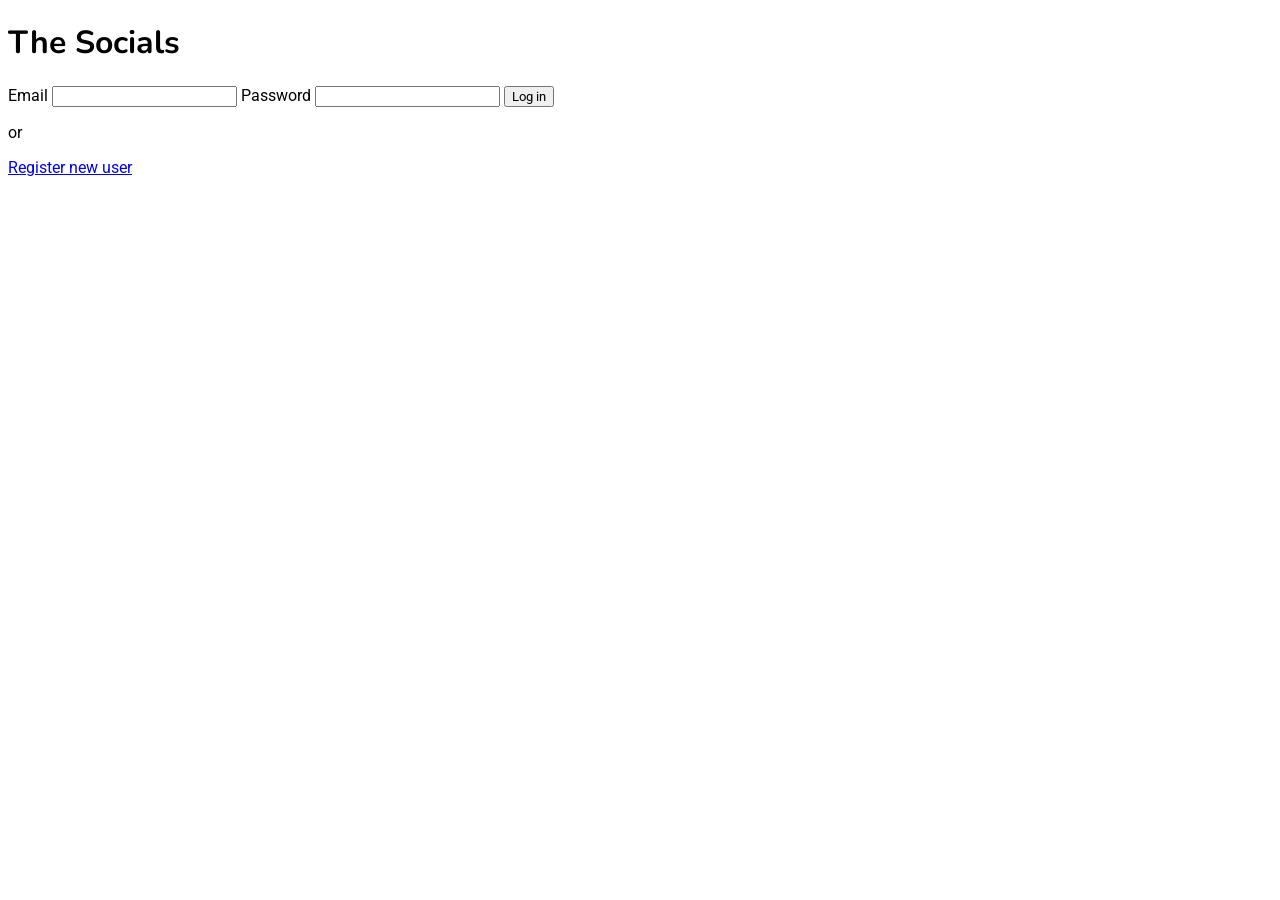
==== index.html @ 07ee6e83 "created login form" ====
<!doctype html>
<html lang="en">
  <head>
    <meta charset="UTF-8" />
    <meta name="viewport" content="width=device-width, initial-scale=1.0" />
    <meta
      name="description"
      content="To start browsing The Socials, please log in or create a user"
    />
    <link rel="stylesheet" href="css/global.css" />
    <link rel="preconnect" href="https://fonts.googleapis.com" />
    <link rel="preconnect" href="https://fonts.gstatic.com" crossorigin />
    <link
      href="https://fonts.googleapis.com/css2?family=Nunito:ital,wght@0,200..1000;1,200..1000&family=Roboto:ital,wght@0,100..900;1,100..900&display=swap"
      rel="stylesheet"
    />
    <title>Log in | The Socials</title>
  </head>
  <body>
    <h1>The Socials</h1>
    <form>
      <label for="email">Email</label>
      <input type="email" id="email" name="email" required />
      <label for="password">Password</label>
      <input type="password" id="password" name="password" required />
      <button type="submit">Log in</button>
    </form>
    <section id="">
      <p>or</p>
      <a href="./pages/register.html">Register new user</a>
    </section>
  </body>
</html>
---- css/global.css ----
h1,
h2,
h3 {
  font-family: "Nunito", sans-serif;
}

* {
  font-family: "Roboto", sans-serif;
  box-sizing: border-box;
}
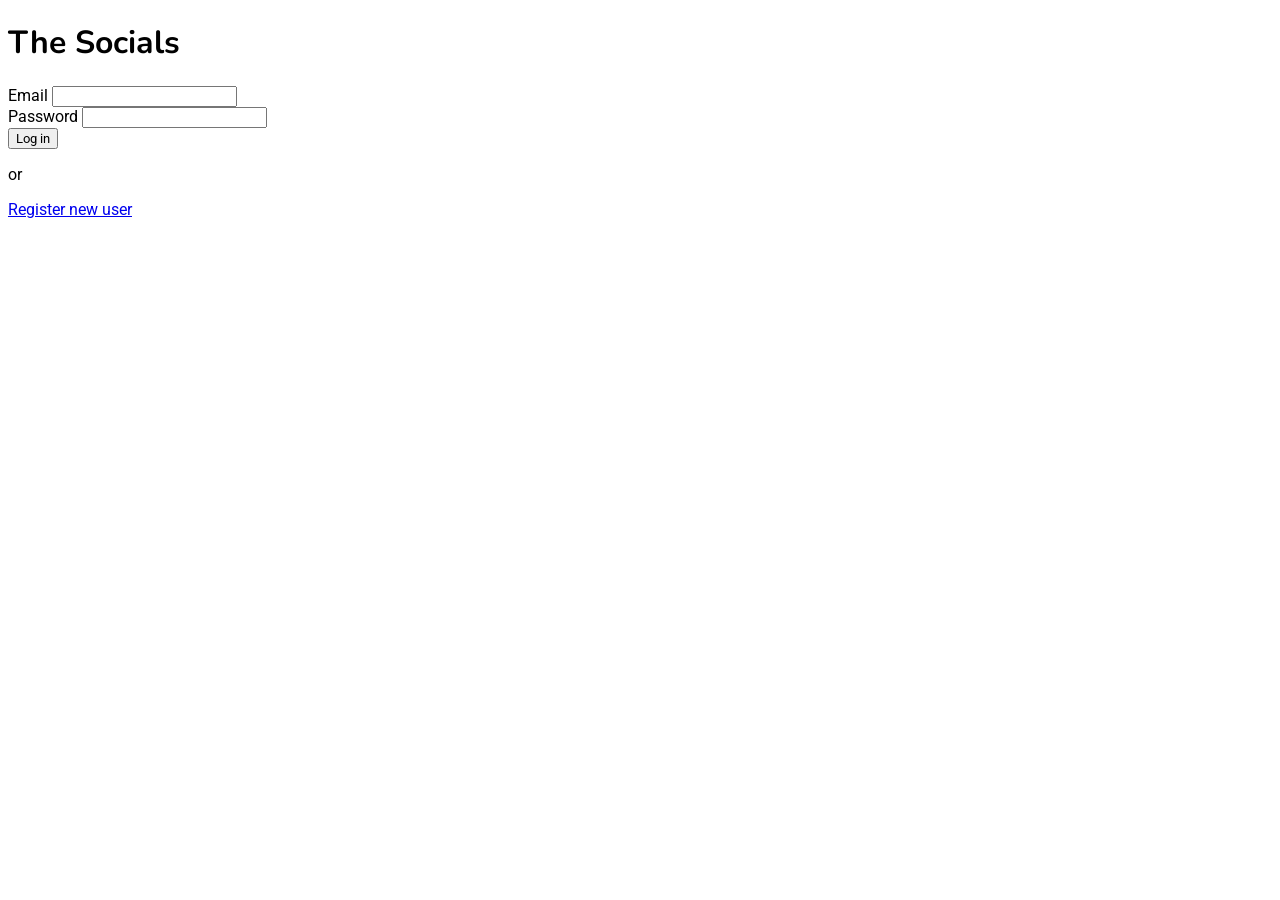
==== commit f5ca736f: "Base HTML - wrapped form fields in sections" ====
--- a/index.html
+++ b/index.html
@@ -8,6 +8,7 @@
       content="To start browsing The Socials, please log in or create a user"
     />
     <link rel="stylesheet" href="css/global.css" />
+    <link rel="stylesheet" href="css/forms.css" />
     <link rel="preconnect" href="https://fonts.googleapis.com" />
     <link rel="preconnect" href="https://fonts.gstatic.com" crossorigin />
     <link
@@ -19,10 +20,14 @@
   <body>
     <h1>The Socials</h1>
     <form>
-      <label for="email">Email</label>
-      <input type="email" id="email" name="email" required />
-      <label for="password">Password</label>
-      <input type="password" id="password" name="password" required />
+      <section class="form-field">
+        <label for="email">Email</label>
+        <input type="email" id="email" name="email" required />
+      </section>
+      <section class="form-field">
+        <label for="password">Password</label>
+        <input type="password" id="password" name="password" required />
+      </section>
       <button type="submit">Log in</button>
     </form>
     <section id="">
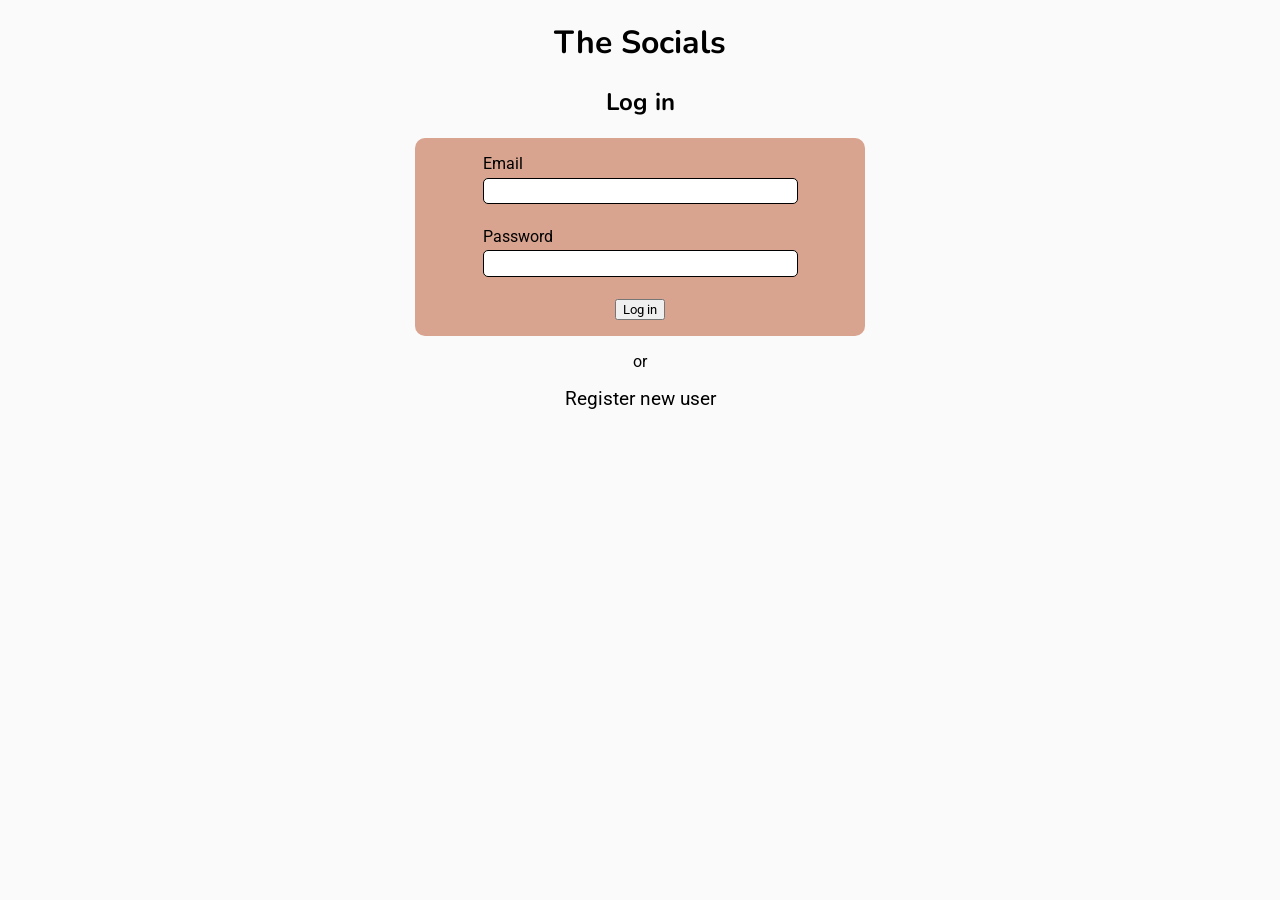
==== commit c47b16ec: "added h2 and a class" ====
--- a/index.html
+++ b/index.html
@@ -19,7 +19,8 @@
   </head>
   <body>
     <h1>The Socials</h1>
-    <form>
+    <h2>Log in</h2>
+    <form id="login-form" class="loginform">
       <section class="form-field">
         <label for="email">Email</label>
         <input type="email" id="email" name="email" required />
@@ -30,9 +31,13 @@
       </section>
       <button type="submit">Log in</button>
     </form>
-    <section id="">
+    <section>
+      <p id="error-message"></p>
+    </section>
+    <section class="option">
       <p>or</p>
-      <a href="./pages/register.html">Register new user</a>
+      <a href="./html-pages/register.html">Register new user</a>
     </section>
+    <script type="module" src="./src/pages/login.js"></script>
   </body>
 </html>
--- a/css/global.css
+++ b/css/global.css
@@ -8,3 +8,32 @@
   font-family: "Roboto", sans-serif;
   box-sizing: border-box;
 }
+
+body {
+  margin: 0;
+  height: 100%;
+  background-color: #fafafa;
+}
+
+/*-------------------MAIN CONTENT GLOBAL-------------------*/
+
+h1,
+h2 {
+  text-align: center;
+}
+
+form {
+  display: flex;
+  flex-direction: column;
+  align-items: center;
+  gap: 1rem;
+}
+
+.search-bar {
+  margin: 2rem auto;
+  max-width: 500px;
+}
+
+.search-bar input {
+  width: 80%;
+}
--- a/css/forms.css
+++ b/css/forms.css
@@ -0,0 +1,43 @@
+.loginform,
+.registerform,
+.editform,
+.newpost {
+  width: 80%;
+  max-width: 450px;
+  margin: 1rem auto;
+  background-color: #d8a48f;
+  padding: 1rem 0;
+  border-radius: 10px;
+}
+
+.form-field {
+  display: flex;
+  flex-direction: column;
+  width: 70%;
+  margin-bottom: 0.4rem;
+}
+
+.form-field input {
+  border-radius: 5px;
+  border: 1px solid;
+  padding: 0.3rem;
+  margin-top: 0.3rem;
+}
+
+textarea {
+  border-radius: 5px;
+}
+
+.option {
+  text-align: center;
+}
+
+.option a {
+  font-size: 1.2rem;
+  text-decoration: none;
+  color: black;
+}
+
+.option a:hover {
+  text-decoration: underline;
+}
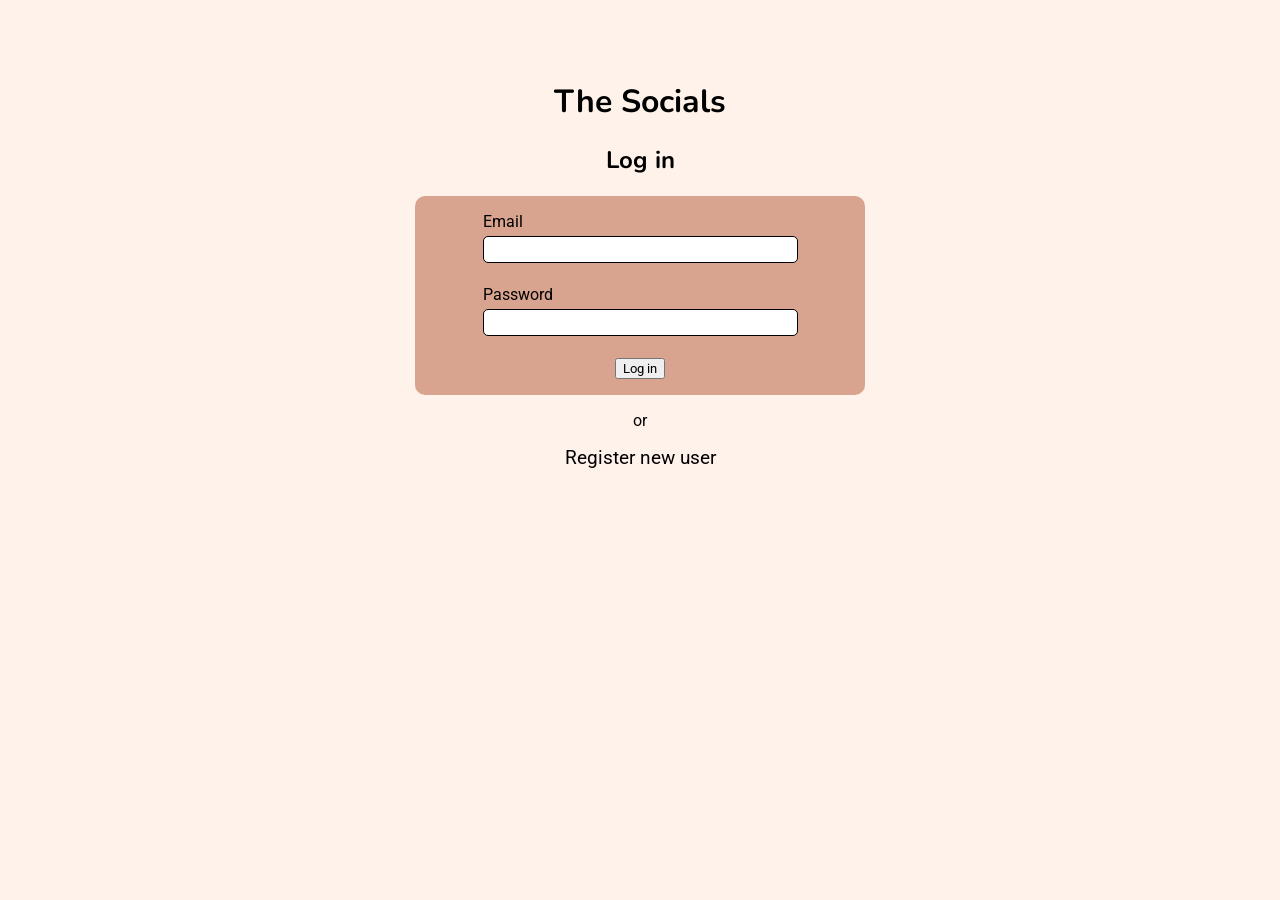
==== commit b45b1464: "added a class to the error-message" ====
--- a/index.html
+++ b/index.html
@@ -32,7 +32,7 @@
       <button type="submit">Log in</button>
     </form>
     <section>
-      <p id="error-message"></p>
+      <p id="error-message" class="login-error"></p>
     </section>
     <section class="option">
       <p>or</p>
--- a/css/global.css
+++ b/css/global.css
@@ -12,7 +12,7 @@
 body {
   margin: 0;
   height: 100%;
-  background-color: #fafafa;
+  background-color: #fff2eb;
 }
 
 /*-------------------MAIN CONTENT GLOBAL-------------------*/
@@ -20,6 +20,10 @@
 h1,
 h2 {
   text-align: center;
+}
+
+h1 {
+  margin-top: 5rem;
 }
 
 form {
@@ -36,4 +40,7 @@
 
 .search-bar input {
   width: 80%;
+  padding: 0.3rem;
+  border-radius: 5px;
+  border: 1px solid;
 }
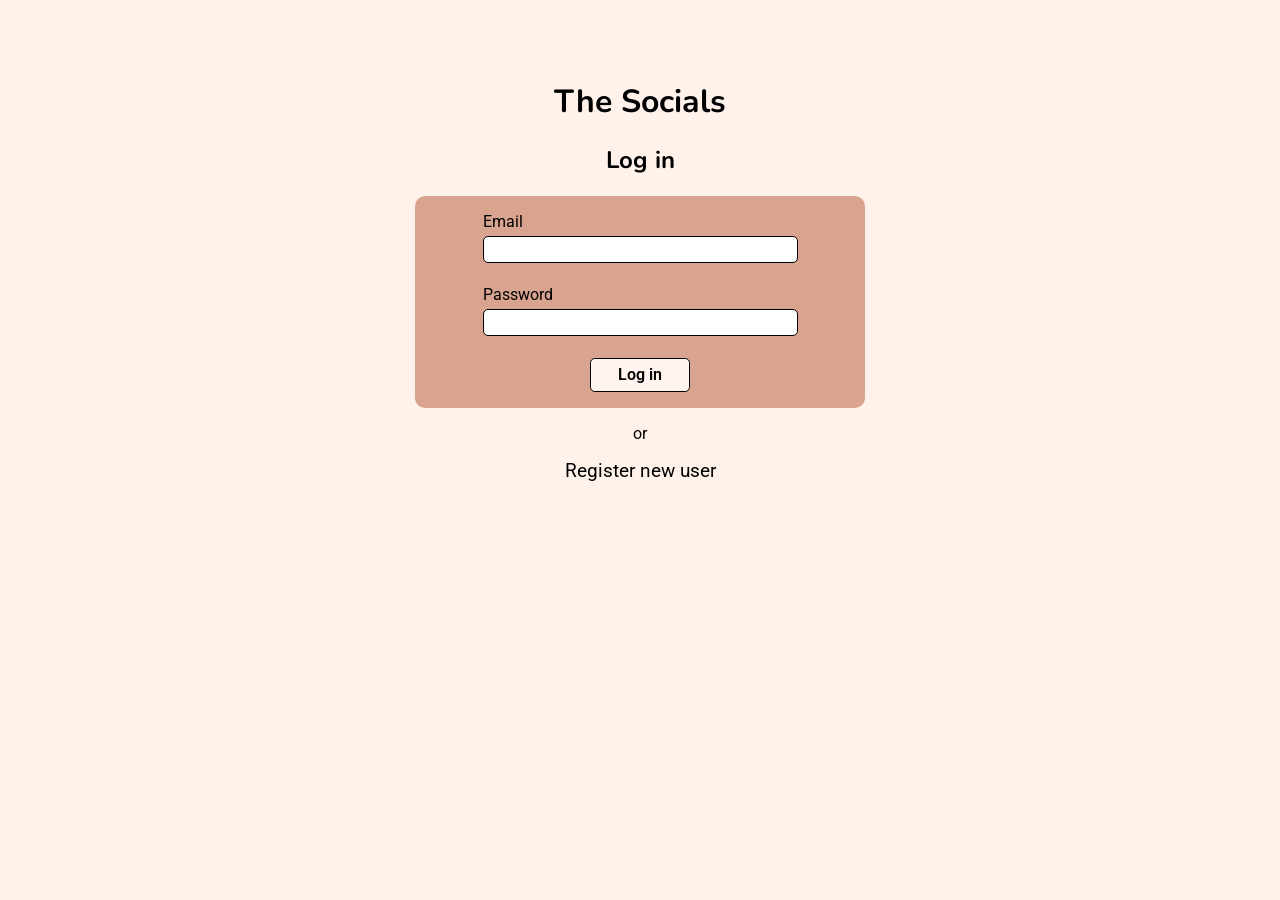
==== commit 4df65aa3: "styling on login-button" ====
--- a/index.html
+++ b/index.html
@@ -9,6 +9,7 @@
     />
     <link rel="stylesheet" href="css/global.css" />
     <link rel="stylesheet" href="css/forms.css" />
+    <link rel="stylesheet" href="/css/buttons.css" />
     <link rel="preconnect" href="https://fonts.googleapis.com" />
     <link rel="preconnect" href="https://fonts.gstatic.com" crossorigin />
     <link
@@ -29,7 +30,7 @@
         <label for="password">Password</label>
         <input type="password" id="password" name="password" required />
       </section>
-      <button type="submit">Log in</button>
+      <button type="submit" class="login-button">Log in</button>
     </form>
     <section>
       <p id="error-message" class="login-error"></p>
--- a/css/forms.css
+++ b/css/forms.css
@@ -41,3 +41,19 @@
 .option a:hover {
   text-decoration: underline;
 }
+
+.new-post-message,
+.update-post-success-msg,
+.register-message,
+.login-error {
+  text-align: center;
+  font-weight: 500;
+}
+
+.success-message {
+  color: #2e7d32;
+}
+
+.error-message {
+  color: #c62828;
+}
--- a/css/buttons.css
+++ b/css/buttons.css
@@ -0,0 +1,53 @@
+.delete-button,
+.update-button,
+.publish-button,
+.login-button {
+  width: 60%;
+  max-width: 100px;
+  border-radius: 0.3rem;
+  border: 1px solid;
+  padding: 0.4rem 0;
+  font-weight: 600;
+}
+
+.delete-button:hover {
+  background-color: #800505;
+}
+
+.update-button:hover,
+.publish-button:hover,
+.login-button:hover {
+  background-color: #efdcd3;
+}
+
+.delete-button {
+  background-color: #ff1414;
+}
+
+.update-button,
+.publish-button,
+.login-button {
+  background-color: #fff4ee;
+}
+
+.follow-button {
+  background-color: #efd1c4;
+  padding: 0.5rem;
+  border-radius: 5px;
+  border: 1px solid;
+  font-weight: 500;
+  font-size: 1rem;
+}
+
+.follow-button:hover {
+  background-color: #d8a48f;
+}
+
+@media (min-width: 600px) {
+  .delete-button,
+  .update-button,
+  .publish-button,
+  .login-button {
+    font-size: 1rem;
+  }
+}
